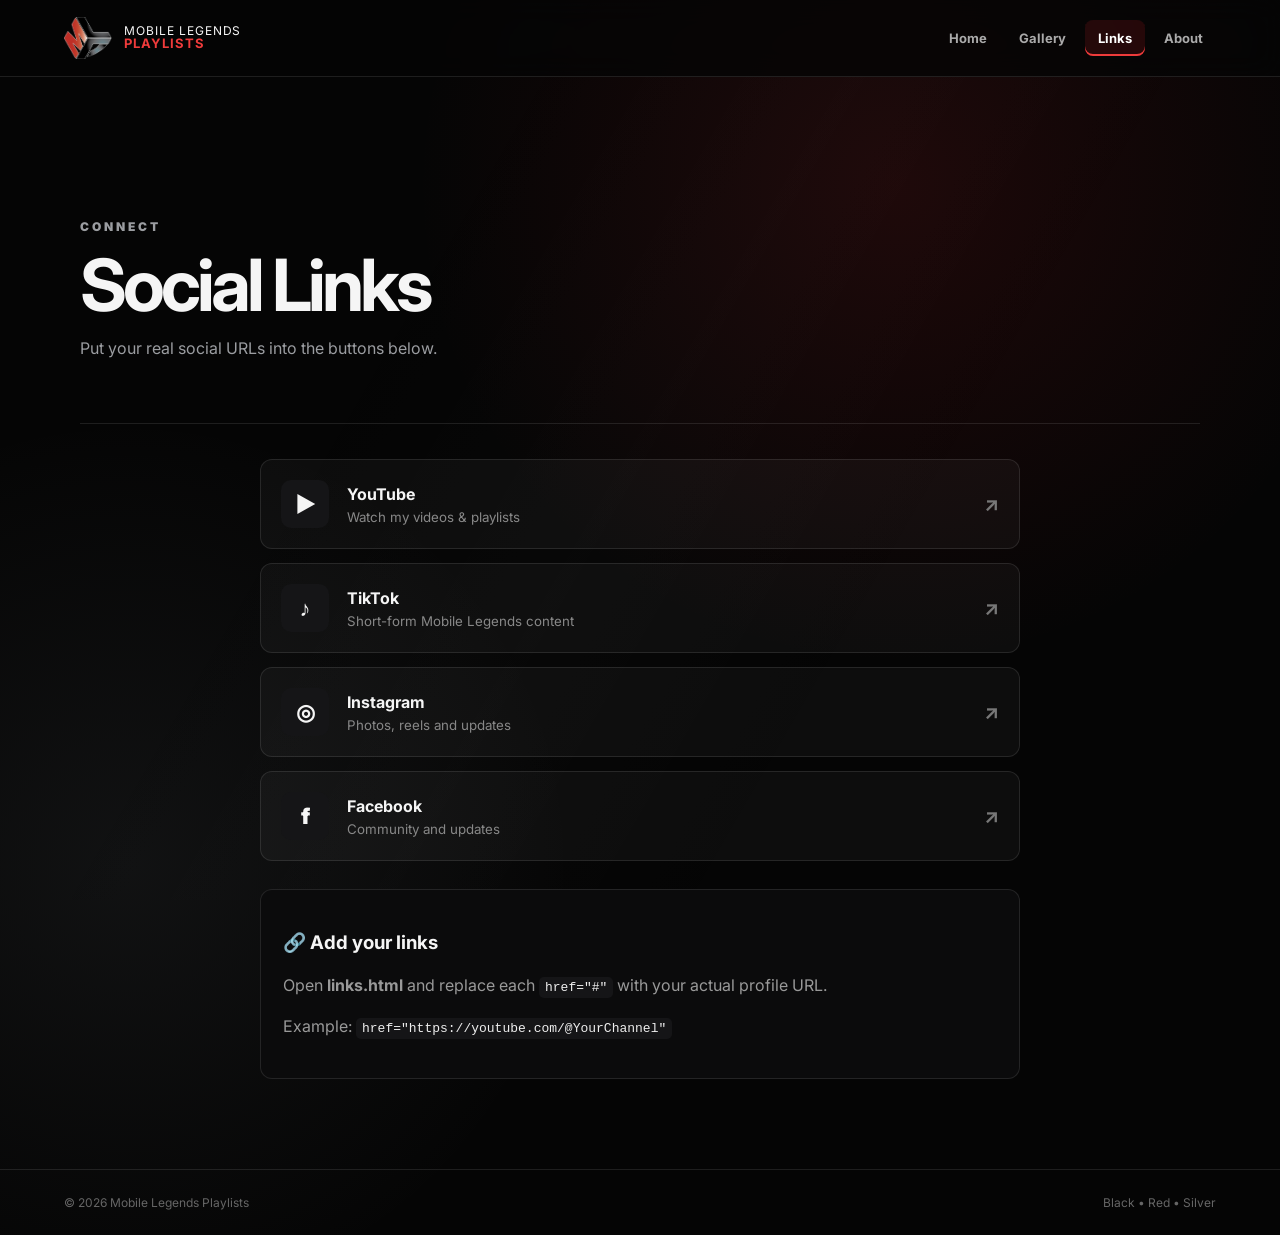
==== links.html @ b8100536 "Add files via upload" ====
<!DOCTYPE html>
<html lang="en">
<head>
  <meta charset="UTF-8">
  <meta name="viewport" content="width=device-width, initial-scale=1.0">
  <title>Links — Mobile Legends Playlists</title>
  <link rel="stylesheet" href="style.css">
</head>
<body>
  <div class="bg-glow"></div>
  <header class="site-header">
    <a class="brand" href="index.html"><img src="images/mlp-logo.png" alt="MLP logo"><span>Mobile Legends<br><b>Playlists</b></span></a>
    <nav><a href="index.html">Home</a><a href="gallery.html">Gallery</a><a class="active" href="links.html">Links</a><a href="about.html">About</a></nav>
  </header>

  <main class="page">
    <div class="page-title reveal">
      <p class="eyebrow">CONNECT</p>
      <h1>Social Links</h1>
      <p>Put your real social URLs into the buttons below.</p>
    </div>

    <section class="social-list">
      <a class="social-card youtube" href="#" target="_blank" rel="noopener"><span class="social-icon">▶</span><span><b>YouTube</b><small>Watch my videos & playlists</small></span><strong>↗</strong></a>
      <a class="social-card tiktok" href="#" target="_blank" rel="noopener"><span class="social-icon">♪</span><span><b>TikTok</b><small>Short-form Mobile Legends content</small></span><strong>↗</strong></a>
      <a class="social-card instagram" href="#" target="_blank" rel="noopener"><span class="social-icon">◎</span><span><b>Instagram</b><small>Photos, reels and updates</small></span><strong>↗</strong></a>
      <a class="social-card facebook" href="#" target="_blank" rel="noopener"><span class="social-icon">f</span><span><b>Facebook</b><small>Community and updates</small></span><strong>↗</strong></a>
    </section>

    <div class="edit-box">
      <h3>🔗 Add your links</h3>
      <p>Open <b>links.html</b> and replace each <code>href="#"</code> with your actual profile URL.</p>
      <p>Example: <code>href="https://youtube.com/@YourChannel"</code></p>
    </div>
  </main>

  <footer><span>© <span id="year"></span> Mobile Legends Playlists</span><span>Black • Red • Silver</span></footer>
  <script src="script.js"></script>
</body>
</html>
---- style.css ----
@import url('https://fonts.googleapis.com/css2?family=Inter:wght@400;500;600;700;800;900&display=swap');

:root {
  --black:#050505;
  --black2:#0d0d0f;
  --red:#c51f25;
  --red2:#ef3b3b;
  --silver:#c8cdd1;
  --white:#f5f5f5;
  --muted:#9b9da1;
  --line:rgba(255,255,255,.10);
}

*{box-sizing:border-box}
html{scroll-behavior:smooth}
body{
  margin:0;
  color:var(--white);
  background:
    radial-gradient(circle at 70% 15%, rgba(197,31,37,.13), transparent 30rem),
    radial-gradient(circle at 10% 70%, rgba(180,190,200,.07), transparent 28rem),
    var(--black);
  font-family:Inter,Arial,sans-serif;
  min-height:100vh;
}
a{color:inherit;text-decoration:none}
.bg-glow{position:fixed;inset:0;pointer-events:none;background:linear-gradient(120deg,transparent 30%,rgba(255,255,255,.025),transparent 70%);opacity:.6}
.site-header{
  position:sticky;top:0;z-index:20;
  display:flex;align-items:center;justify-content:space-between;
  padding:14px clamp(18px,5vw,70px);
  background:rgba(5,5,5,.82);backdrop-filter:blur(14px);
  border-bottom:1px solid var(--line);
}
.brand{display:flex;align-items:center;gap:12px;font-size:12px;line-height:1.05;letter-spacing:.08em;text-transform:uppercase}
.brand img{width:48px;height:48px;object-fit:contain;border-radius:50%}
.brand b{font-size:13px;color:var(--red2)}
nav{display:flex;gap:6px;flex-wrap:wrap;justify-content:flex-end}
nav a{padding:10px 13px;border-radius:8px;color:#aaa;font-size:13px;font-weight:700;transition:.25s}
nav a:hover,nav a.active{color:#fff;background:rgba(197,31,37,.16)}
nav a.active{box-shadow:inset 0 -2px var(--red2)}

main{position:relative;z-index:1}
.hero{
  min-height:calc(100vh - 77px);
  display:grid;grid-template-columns:1.1fr .9fr;align-items:center;
  max-width:1250px;margin:auto;padding:70px 30px;
}
.hero-copy{max-width:700px}
.eyebrow{color:var(--red2);font-size:12px;font-weight:900;letter-spacing:.25em;margin:0 0 14px}
h1{font-size:clamp(48px,7vw,88px);line-height:.94;margin:0 0 25px;letter-spacing:-.055em}
h1 span{color:var(--red2)}
.lead{font-size:clamp(16px,2vw,20px);line-height:1.7;color:var(--muted);max-width:650px}
.hero-buttons{display:flex;gap:12px;margin-top:30px;flex-wrap:wrap}
.btn{display:inline-block;padding:14px 20px;border-radius:8px;font-weight:800;font-size:13px;transition:.25s;letter-spacing:.02em}
.btn.primary{background:var(--red);border:1px solid var(--red)}
.btn.secondary{border:1px solid var(--line);background:rgba(255,255,255,.04)}
.btn:hover{transform:translateY(-3px);filter:brightness(1.12);box-shadow:0 12px 30px rgba(197,31,37,.18)}
.hero-logo{display:flex;justify-content:center}
.logo-ring{
  width:min(420px,75vw);aspect-ratio:1;border-radius:50%;
  padding:18px;background:linear-gradient(145deg,#e33,#6c1015 35%,#111 70%,#9ba1a5);
  box-shadow:0 0 70px rgba(197,31,37,.16),0 25px 80px rgba(0,0,0,.65);
  animation:float 5s ease-in-out infinite;
}
.logo-ring img{width:100%;height:100%;object-fit:contain;border-radius:50%}
.section,.page{max-width:1180px;margin:auto;padding:90px 30px}
.section-heading h2,.cta h2{font-size:clamp(28px,4vw,46px);margin:0}
.cards{display:grid;grid-template-columns:repeat(3,1fr);gap:18px;margin-top:30px}
.card{
  padding:28px;border:1px solid var(--line);border-radius:14px;
  background:linear-gradient(145deg,rgba(255,255,255,.055),rgba(255,255,255,.018));
  transition:.3s;
}
.card:hover{transform:translateY(-7px);border-color:rgba(197,31,37,.55)}
.icon{font-size:24px;color:var(--red2);margin-bottom:25px}
.card h3{margin:0 0 10px;font-size:20px}
.card p,.cta p,.page-title p,.about-panel p{color:var(--muted);line-height:1.7}
.cta{max-width:1180px;margin:20px auto 90px;padding:30px;border:1px solid var(--line);border-radius:16px;background:linear-gradient(100deg,rgba(197,31,37,.13),rgba(255,255,255,.035));display:flex;align-items:center;gap:25px}
.cta-logo{width:100px;height:100px;object-fit:contain;border-radius:50%}
.cta .btn{margin-left:auto}
.page-title{padding:50px 0 45px;border-bottom:1px solid var(--line)}
.page-title h1{font-size:clamp(42px,6vw,72px);margin-bottom:15px}
.gallery-grid{display:grid;grid-template-columns:repeat(3,1fr);gap:18px;margin-top:35px}
.gallery-item{margin:0;overflow:hidden;border:1px solid var(--line);border-radius:13px;background:#0c0c0d}
.gallery-item img{width:100%;aspect-ratio:4/3;display:block;object-fit:cover;transition:.45s}
.gallery-item:hover img{transform:scale(1.06)}
.gallery-item figcaption{padding:14px;font-size:13px;color:#bbb}
.placeholder{min-height:250px;display:flex;align-items:center;justify-content:center;flex-direction:column;color:#666;background:repeating-linear-gradient(135deg,#0d0d0e,#0d0d0e 12px,#101012 12px,#101012 24px)}
.placeholder div{font-weight:900;letter-spacing:.15em;color:#555}
.tip{margin-top:25px;padding:18px;border-left:3px solid var(--red);background:rgba(255,255,255,.035);color:#aaa}
.social-list{max-width:760px;margin:35px auto 0;display:grid;gap:14px}
.social-card{display:flex;align-items:center;gap:18px;padding:20px;border:1px solid var(--line);border-radius:12px;background:rgba(255,255,255,.035);transition:.3s}
.social-card:hover{transform:translateX(7px);border-color:rgba(197,31,37,.55);background:rgba(197,31,37,.08)}
.social-icon{width:48px;height:48px;display:grid;place-items:center;border-radius:10px;background:#151517;font-weight:900;font-size:22px}
.social-card span:nth-child(2){display:grid;gap:5px;flex:1}
.social-card small{color:#888}
.social-card strong{font-size:20px;color:#777}
.edit-box{max-width:760px;margin:28px auto 0;padding:22px;border:1px solid var(--line);border-radius:12px;background:#0b0b0c}
.edit-box p{color:#999;line-height:1.6}
code{color:#eee;background:#151517;padding:3px 6px;border-radius:5px}
.about-panel{margin-top:35px;display:grid;grid-template-columns:280px 1fr;gap:45px;align-items:center;padding:35px;border:1px solid var(--line);border-radius:16px;background:rgba(255,255,255,.035)}
.about-panel img{width:100%;max-width:280px}
.about-panel h2{font-size:32px}
footer{position:relative;z-index:1;display:flex;justify-content:space-between;gap:20px;padding:25px clamp(20px,5vw,70px);border-top:1px solid var(--line);color:#666;font-size:12px}

.reveal{animation:reveal .8s both}
@keyframes reveal{from{opacity:0;transform:translateY(18px)}to{opacity:1;transform:none}}
@keyframes float{0%,100%{transform:translateY(0) rotate(0deg)}50%{transform:translateY(-12px) rotate(1deg)}}

@media(max-width:800px){
  .site-header{align-items:flex-start;gap:12px}
  nav{max-width:55%}
  nav a{padding:7px 8px;font-size:11px}
  .hero{grid-template-columns:1fr;min-height:auto;padding-top:70px;text-align:center}
  .hero-copy{margin:auto}.lead{margin:auto}.hero-buttons{justify-content:center}
  .hero-logo{margin-top:45px}
  .cards,.gallery-grid{grid-template-columns:1fr 1fr}
  .cta{margin:20px 20px 70px;flex-wrap:wrap}
  .cta .btn{margin-left:0}
}
@media(max-width:520px){
  .brand span{display:none}
  nav{max-width:none}
  .section,.page{padding:65px 18px}
  .cards,.gallery-grid{grid-template-columns:1fr}
  .about-panel{grid-template-columns:1fr;text-align:center}
  .about-panel img{margin:auto}
  footer{flex-direction:column}
}
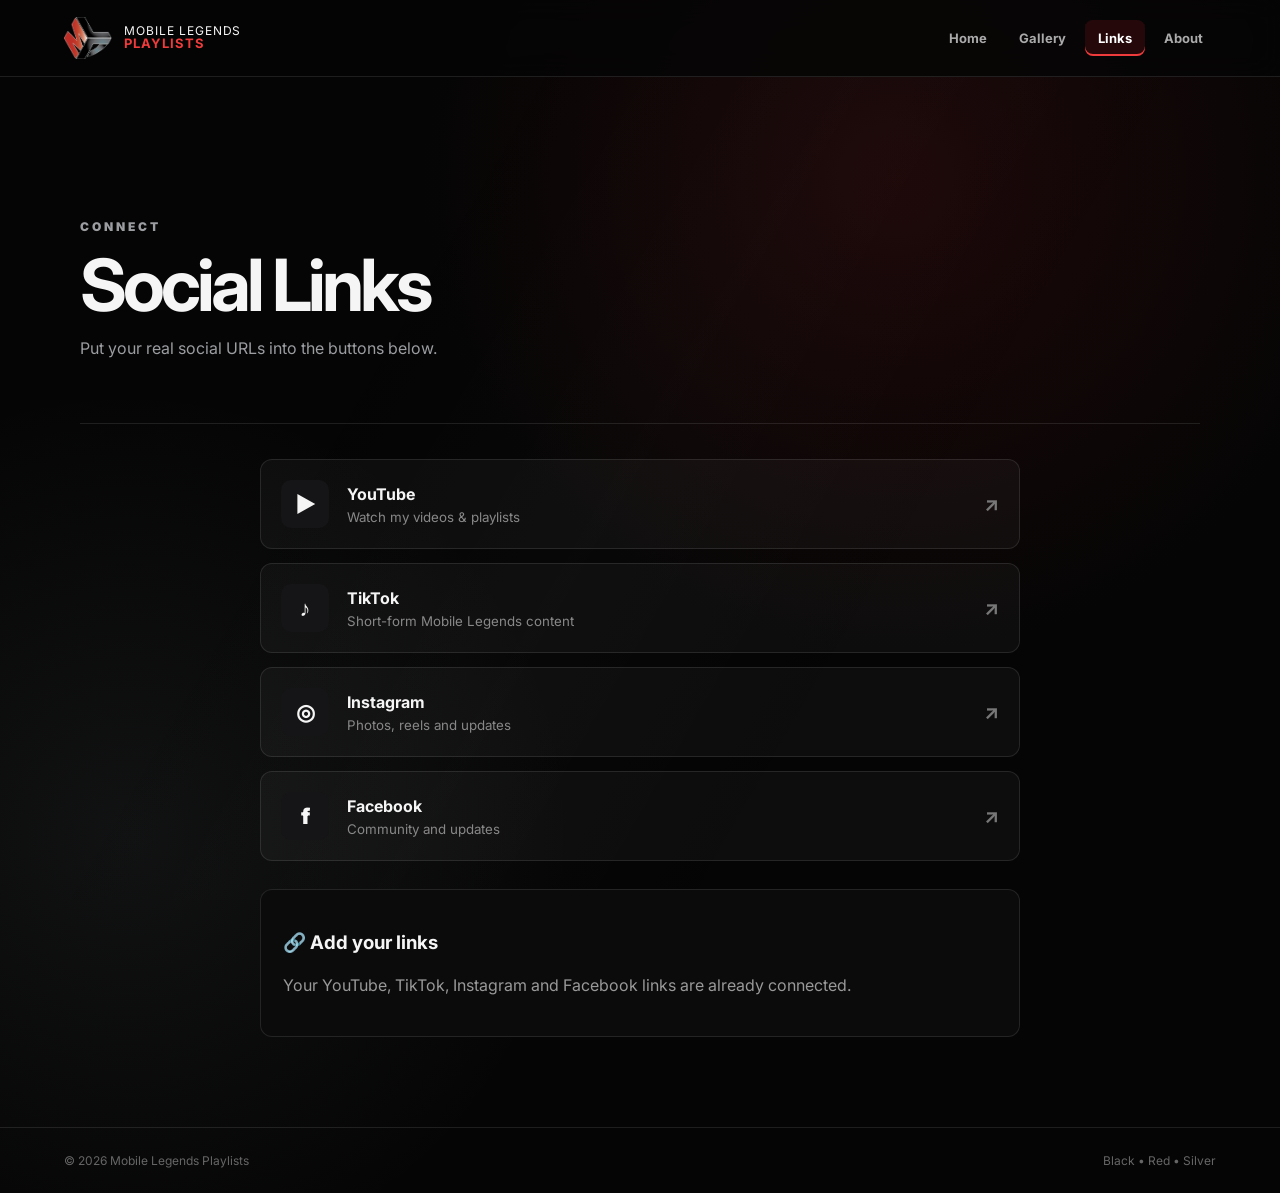
==== commit fa244689: "Add files via upload" ====
--- a/links.html
+++ b/links.html
@@ -21,16 +21,15 @@
     </div>
 
     <section class="social-list">
-      <a class="social-card youtube" href="#" target="_blank" rel="noopener"><span class="social-icon">▶</span><span><b>YouTube</b><small>Watch my videos & playlists</small></span><strong>↗</strong></a>
-      <a class="social-card tiktok" href="#" target="_blank" rel="noopener"><span class="social-icon">♪</span><span><b>TikTok</b><small>Short-form Mobile Legends content</small></span><strong>↗</strong></a>
-      <a class="social-card instagram" href="#" target="_blank" rel="noopener"><span class="social-icon">◎</span><span><b>Instagram</b><small>Photos, reels and updates</small></span><strong>↗</strong></a>
-      <a class="social-card facebook" href="#" target="_blank" rel="noopener"><span class="social-icon">f</span><span><b>Facebook</b><small>Community and updates</small></span><strong>↗</strong></a>
+      <a class="social-card youtube" href="https://www.youtube.com/@MLPlaylists" target="_blank" rel="noopener"><span class="social-icon">▶</span><span><b>YouTube</b><small>Watch my videos & playlists</small></span><strong>↗</strong></a>
+      <a class="social-card tiktok" href="https://www.tiktok.com/@mobile.legends.pl05" target="_blank" rel="noopener"><span class="social-icon">♪</span><span><b>TikTok</b><small>Short-form Mobile Legends content</small></span><strong>↗</strong></a>
+      <a class="social-card instagram" href="https://www.instagram.com/mobilelegendsplaylists/" target="_blank" rel="noopener"><span class="social-icon">◎</span><span><b>Instagram</b><small>Photos, reels and updates</small></span><strong>↗</strong></a>
+      <a class="social-card facebook" href="https://www.facebook.com/MobileLegendsPlaylists/" target="_blank" rel="noopener"><span class="social-icon">f</span><span><b>Facebook</b><small>Community and updates</small></span><strong>↗</strong></a>
     </section>
 
     <div class="edit-box">
       <h3>🔗 Add your links</h3>
-      <p>Open <b>links.html</b> and replace each <code>href="#"</code> with your actual profile URL.</p>
-      <p>Example: <code>href="https://youtube.com/@YourChannel"</code></p>
+      <p>Your YouTube, TikTok, Instagram and Facebook links are already connected.</p>
     </div>
   </main>
 
